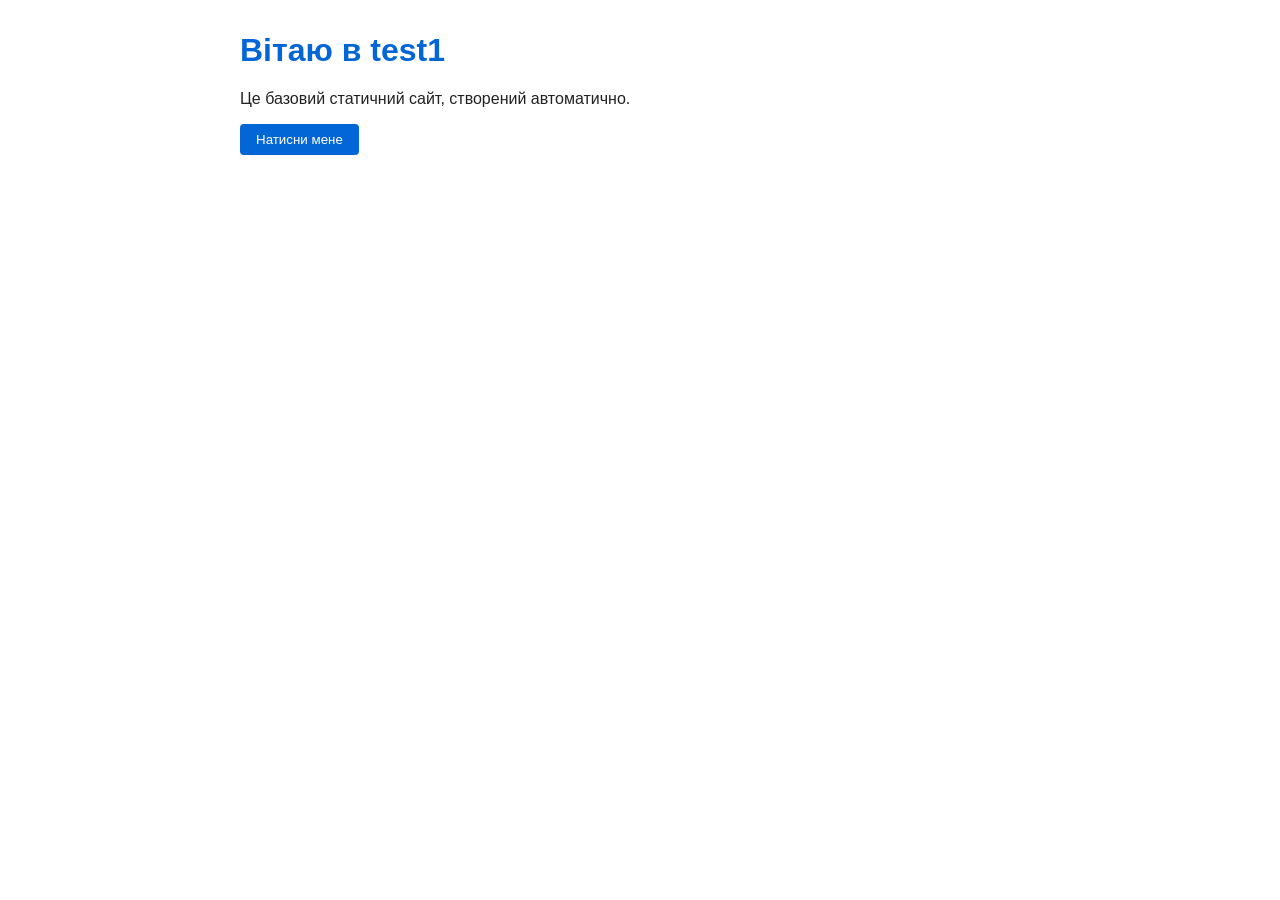
==== index.html @ bb721c0e "Update page title and add favicon Co-authored-by: Copilot <223556219+Copilot@users.noreply.github.co" ====
<!doctype html>
<html lang="uk">
<head>
  <meta charset="utf-8">
  <meta name="viewport" content="width=device-width,initial-scale=1">
  <meta name="description" content="test1 — простий статичний сайт">
  <title>test1 — Вітаємо!</title>
  <link rel="icon" href="favicon.svg" type="image/svg+xml">
  <link rel="stylesheet" href="styles.css">
</head>
<body>
  <header><h1>Вітаю в test1</h1></header>
  <main>
    <p>Це базовий статичний сайт, створений автоматично.</p>
    <button id="clickMe">Натисни мене</button>
    <div id="output"></div>
  </main>
  <script src="script.js"></script>
</body>
</html>
---- styles.css ----
body { font-family: "Segoe UI", Arial, sans-serif; max-width: 800px; margin: 2rem auto; padding: 0 1rem; color: #222; }
header h1 { color: #0366d6; }
button { padding: .5rem 1rem; background: #0366d6; color: #fff; border: none; border-radius: 4px; cursor: pointer; }
#output { margin-top: 1rem; color: #333; }
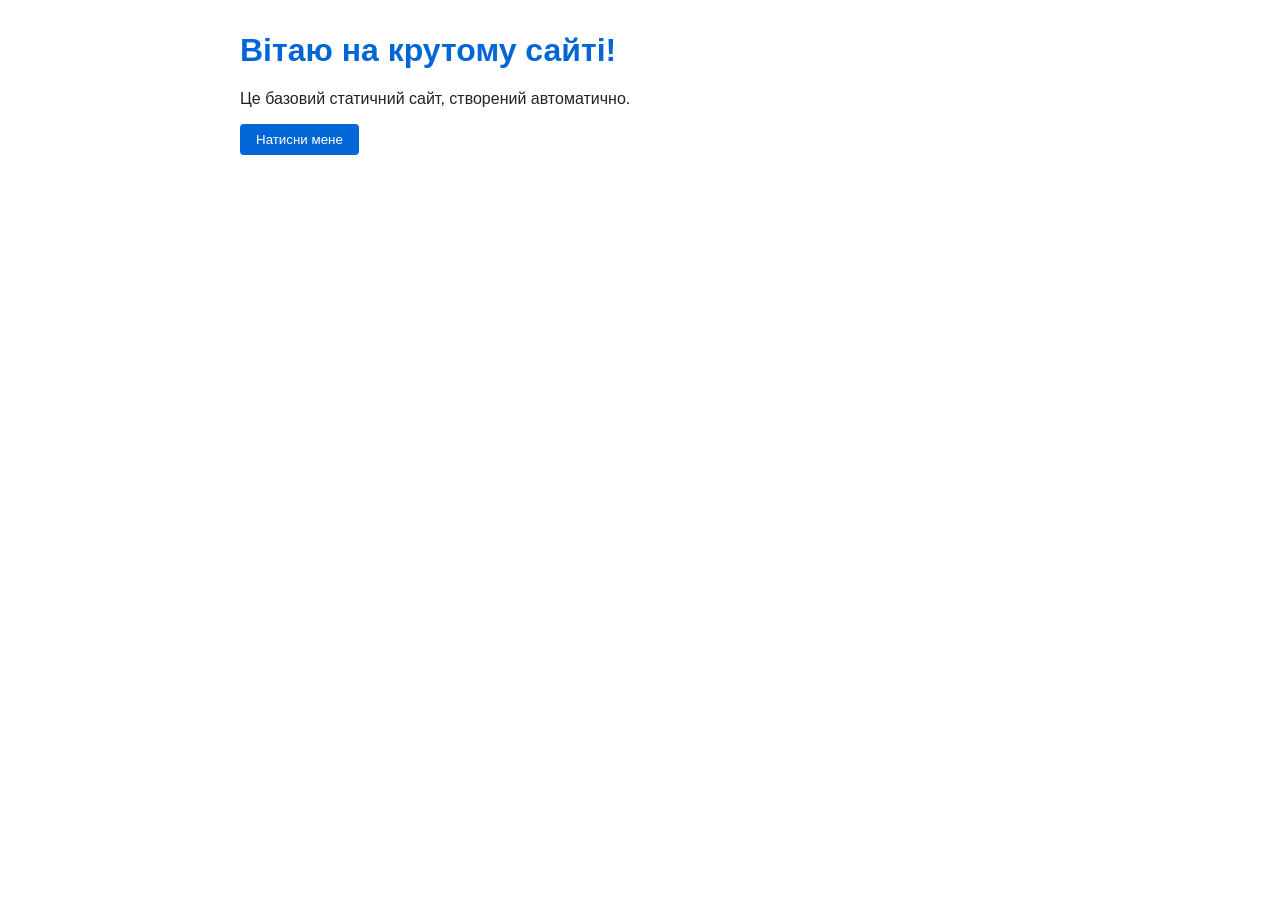
==== commit 63d0ecca: "Replace greeting text in index.html Co-authored-by: Copilot <223556219+Copilot@users.noreply.github." ====
--- a/index.html
+++ b/index.html
@@ -4,12 +4,12 @@
   <meta charset="utf-8">
   <meta name="viewport" content="width=device-width,initial-scale=1">
   <meta name="description" content="test1 — простий статичний сайт">
-  <title>test1 — Вітаємо!</title>
+  <title>НУУ ТАНЮХА!!!</title>
   <link rel="icon" href="favicon.svg" type="image/svg+xml">
   <link rel="stylesheet" href="styles.css">
 </head>
 <body>
-  <header><h1>Вітаю в test1</h1></header>
+  <header><h1>Вітаю на крутому сайті!</h1></header>
   <main>
     <p>Це базовий статичний сайт, створений автоматично.</p>
     <button id="clickMe">Натисни мене</button>
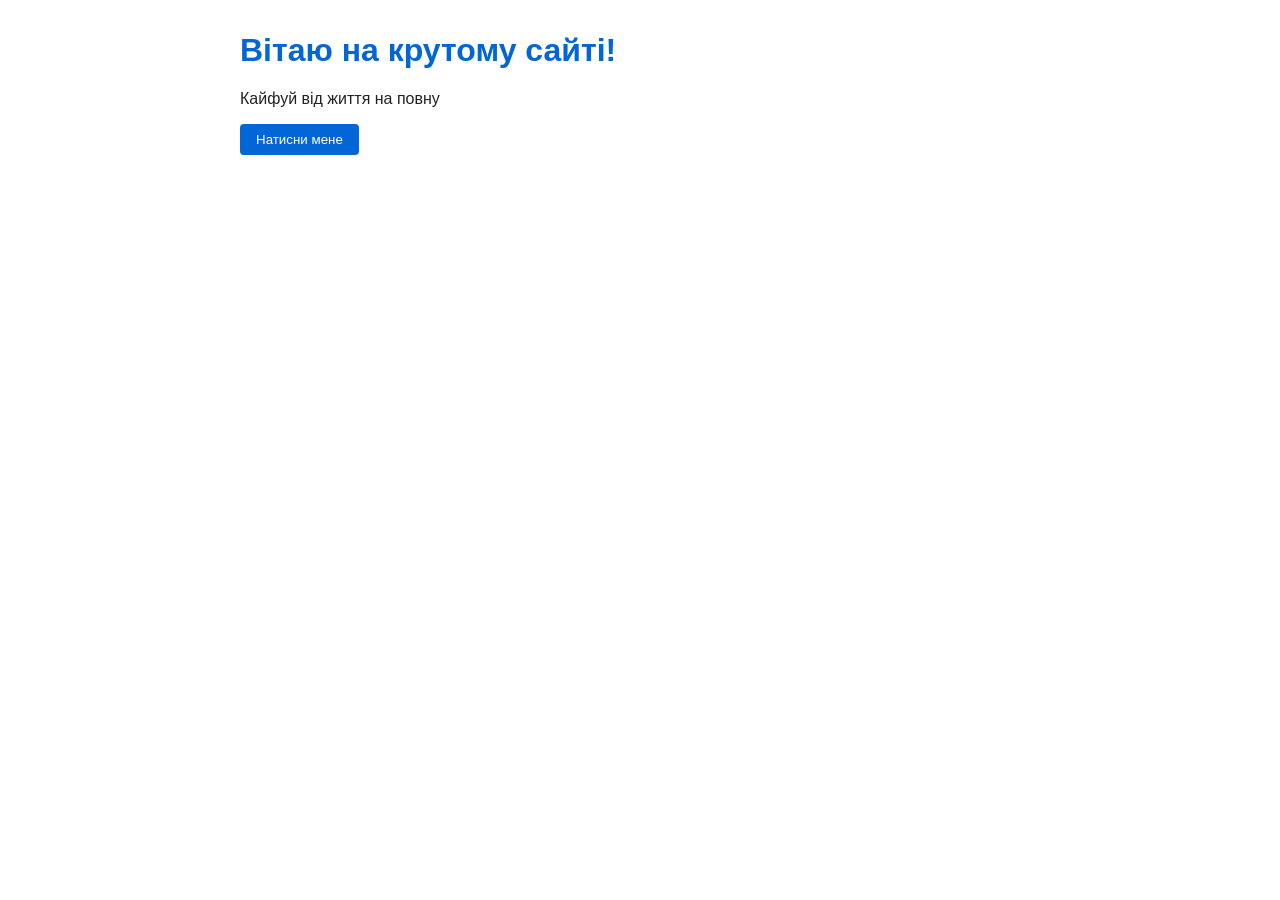
==== commit 7854be83: "Update main paragraph text Co-authored-by: Copilot <223556219+Copilot@users.noreply.github.com>" ====
--- a/index.html
+++ b/index.html
@@ -11,7 +11,7 @@
 <body>
   <header><h1>Вітаю на крутому сайті!</h1></header>
   <main>
-    <p>Це базовий статичний сайт, створений автоматично.</p>
+    <p>Кайфуй від життя на повну</p>
     <button id="clickMe">Натисни мене</button>
     <div id="output"></div>
   </main>
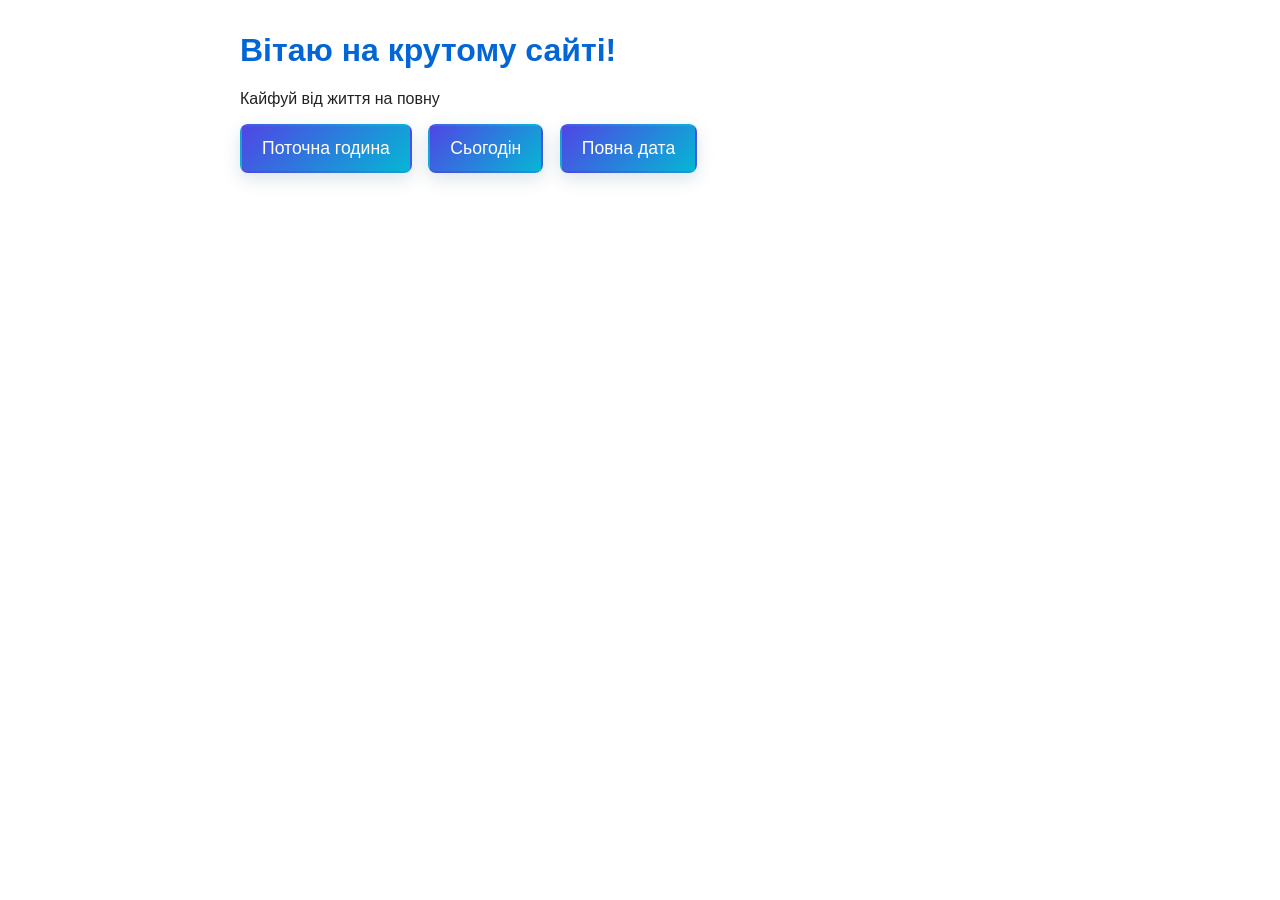
==== commit fa064740: "Force Pages redeploy: add deployed-timestamp comment to index.html Co-authored-by: Copilot <22355621" ====
--- a/index.html
+++ b/index.html
@@ -10,9 +10,12 @@
 </head>
 <body>
   <header><h1>Вітаю на крутому сайті!</h1></header>
+  <!-- deployed-timestamp: 2026-06-21T17:18:00+03:00 -->
   <main>
     <p>Кайфуй від життя на повну</p>
-    <button id="clickMe">Натисни мене</button>
+    <button class="clickMe" id="clickMe1">Поточна година</button>
+    <button class="clickMe" id="clickMe2">Сьогодін</button>
+    <button class="clickMe" id="clickMe3">Повна дата</button>
     <div id="output"></div>
   </main>
   <script src="script.js"></script>
--- a/styles.css
+++ b/styles.css
@@ -1,4 +1,30 @@
 body { font-family: "Segoe UI", Arial, sans-serif; max-width: 800px; margin: 2rem auto; padding: 0 1rem; color: #222; }
 header h1 { color: #0366d6; }
-button { padding: .5rem 1rem; background: #0366d6; color: #fff; border: none; border-radius: 4px; cursor: pointer; }
+button { padding: .5rem 1rem; background: #0366d6; color: #fff; border: none; border-radius: 4px; cursor: pointer; transition: box-shadow 0.15s ease, transform 0.12s ease; }
+
+/* Styles for the three action buttons */
+.clickMe {
+  font-size: 1.1rem;
+  padding: 0.75rem 1.25rem;
+  background: linear-gradient(135deg, #4f46e5 0%, #06b6d4 100%);
+  color: #fff;
+  border: 2px solid transparent;
+  border-radius: 8px;
+  box-shadow: 0 6px 18px rgba(12, 74, 110, 0.15);
+  margin-right: 12px;
+}
+
+/* Remove extra margin after the last button */
+.clickMe:last-child { margin-right: 0; }
+
+.clickMe:hover {
+  transform: translateY(-2px);
+  border-color: rgba(255,255,255,0.6);
+  box-shadow: 0 10px 24px rgba(12,74,110,0.18);
+}
+
+.clickMe:focus {
+  outline: none;
+  box-shadow: 0 0 0 3px rgba(99,102,241,0.15);
+}
 #output { margin-top: 1rem; color: #333; }
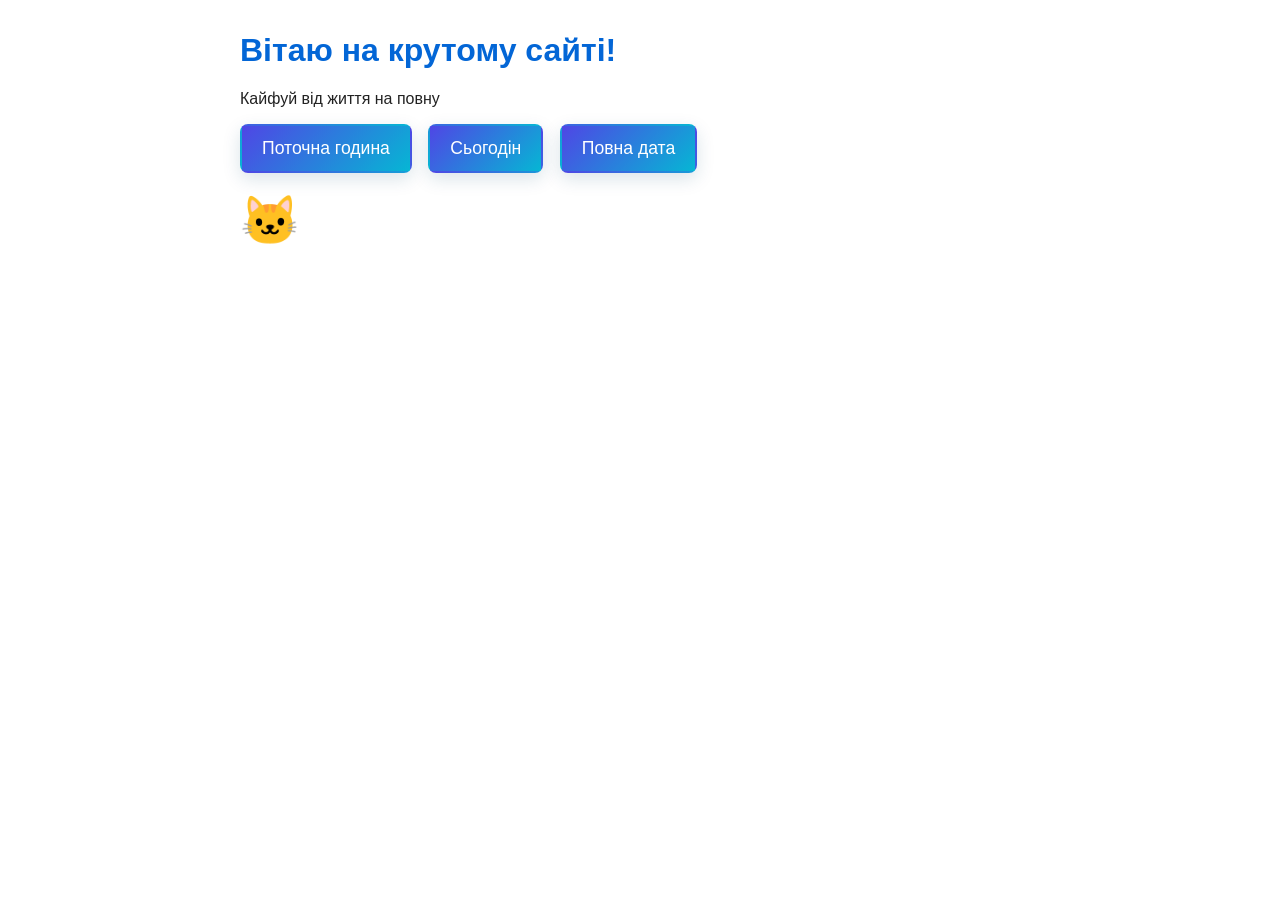
==== commit ff6fac76: "Add animated cat that prompts after 10s of inactivity Co-authored-by: Copilot <223556219+Copilot@use" ====
--- a/index.html
+++ b/index.html
@@ -17,6 +17,10 @@
     <button class="clickMe" id="clickMe2">Сьогодін</button>
     <button class="clickMe" id="clickMe3">Повна дата</button>
     <div id="output"></div>
+    <div id="cat-container" aria-live="polite">
+      <div id="cat" role="img" aria-label="moving cat">🐱</div>
+      <p id="cat-message" class="hidden">ну натискай вже...</p>
+    </div>
   </main>
   <script src="script.js"></script>
 </body>
--- a/styles.css
+++ b/styles.css
@@ -27,4 +27,30 @@
   outline: none;
   box-shadow: 0 0 0 3px rgba(99,102,241,0.15);
 }
-#output { margin-top: 1rem; color: #333; }+#output { margin-top: 1rem; color: #333; }
+
+/* Cat animation and message */
+#cat-container {
+  margin-top: 1.25rem;
+  position: relative;
+  height: 90px;
+  overflow: visible;
+}
+#cat {
+  font-size: 48px;
+  display: inline-block;
+  position: relative;
+  animation: cat-walk 6s linear infinite;
+}
+#cat-message {
+  margin-top: 8px;
+  color: #e11d48; /* red-ish */
+  font-weight: 700;
+}
+.hidden { display: none; }
+
+@keyframes cat-walk {
+  0% { transform: translateX(0); }
+  50% { transform: translateX(80%); }
+  100% { transform: translateX(0); }
+}
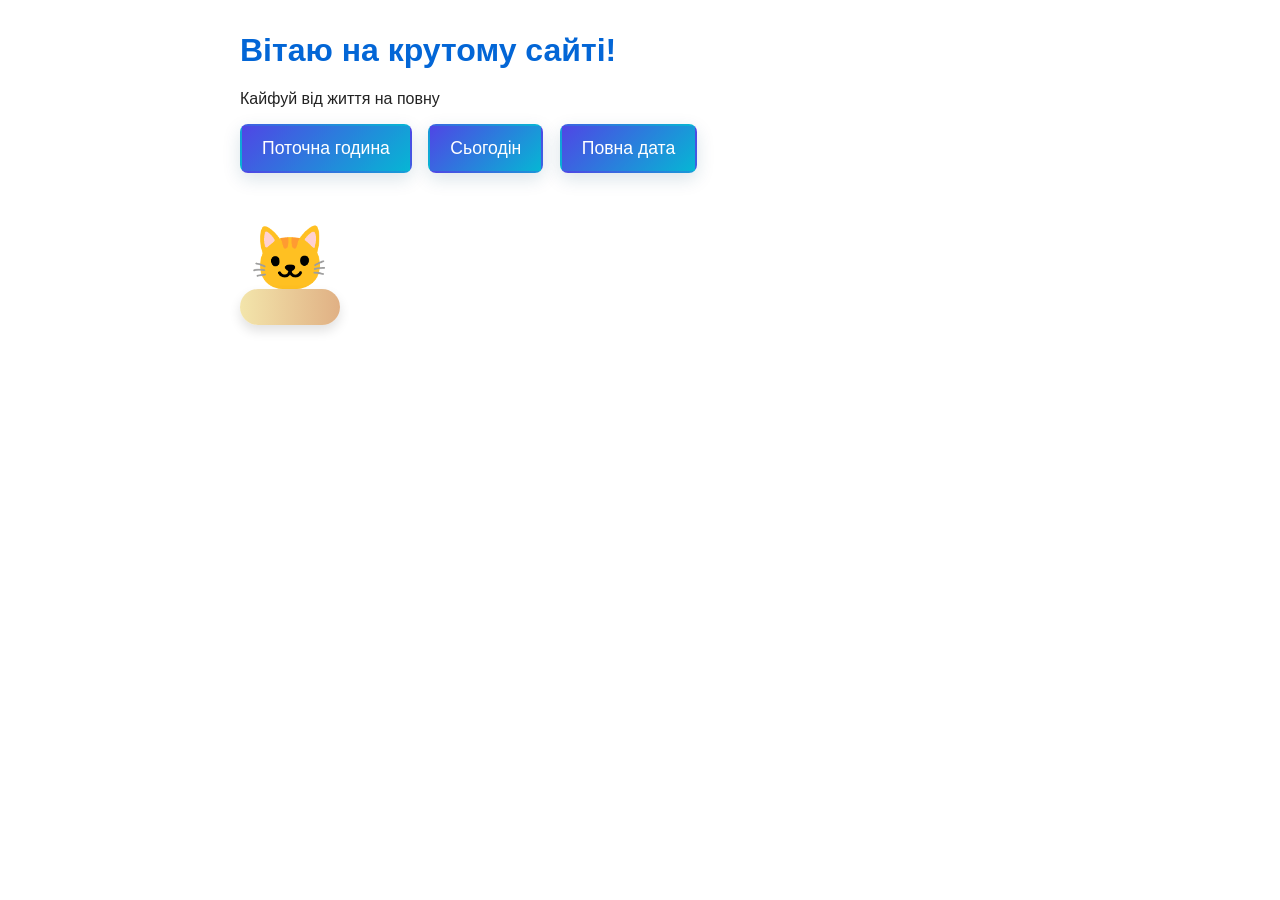
==== commit 2411b436: "Increase cat size, add body element, lower its position Co-authored-by: Copilot <223556219+Copilot@u" ====
--- a/index.html
+++ b/index.html
@@ -18,7 +18,10 @@
     <button class="clickMe" id="clickMe3">Повна дата</button>
     <div id="output"></div>
     <div id="cat-container" aria-live="polite">
-      <div id="cat" role="img" aria-label="moving cat">🐱</div>
+      <div id="cat" role="img" aria-label="moving cat">
+        <span class="cat-head" aria-hidden="true">🐱</span>
+        <span class="cat-body" aria-hidden="true"></span>
+      </div>
       <p id="cat-message" class="hidden">ну натискай вже...</p>
     </div>
   </main>
--- a/styles.css
+++ b/styles.css
@@ -33,19 +33,33 @@
 #cat-container {
   margin-top: 1.25rem;
   position: relative;
-  height: 90px;
+  height: 140px; /* increased to give space for bigger cat */
   overflow: visible;
 }
 #cat {
-  font-size: 48px;
-  display: inline-block;
-  position: relative;
+  font-size: 64px; /* larger */
+  display: flex;
+  flex-direction: column;
+  align-items: center;
+  position: absolute;
+  left: 0;
+  bottom: 8px; /* lower on the page */
   animation: cat-walk 6s linear infinite;
+}
+.cat-head { font-size: 64px; }
+.cat-body {
+  width: 100px;
+  height: 36px;
+  margin-top: -8px;
+  background: linear-gradient(90deg, #f3e5ab 0%, #e0b084 100%);
+  border-radius: 18px;
+  box-shadow: 0 6px 12px rgba(0,0,0,0.12);
 }
 #cat-message {
   margin-top: 8px;
-  color: #e11d48; /* red-ish */
+  color: #e11d48;
   font-weight: 700;
+  text-align: center;
 }
 .hidden { display: none; }
 
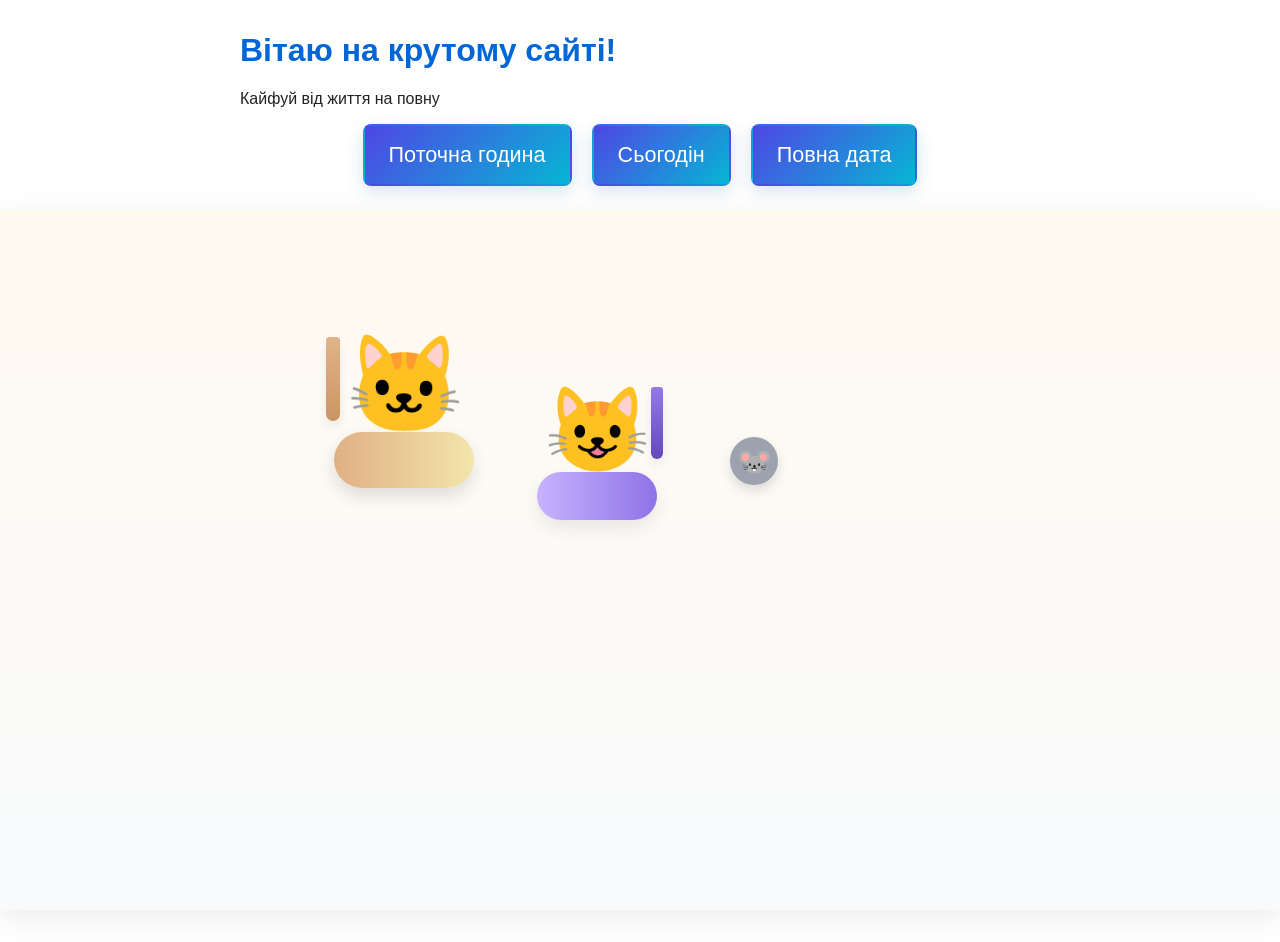
==== commit b9d5b4a8: "Finalize: use minified assets and cleanup temporary files Co-authored-by: Copilot <223556219+Copilot" ====
--- a/index.html
+++ b/index.html
@@ -6,25 +6,33 @@
   <meta name="description" content="test1 — простий статичний сайт">
   <title>НУУ ТАНЮХА!!!</title>
   <link rel="icon" href="favicon.svg" type="image/svg+xml">
-  <link rel="stylesheet" href="styles.css">
+  <link rel="stylesheet" href="styles.min.css">
 </head>
 <body>
   <header><h1>Вітаю на крутому сайті!</h1></header>
   <!-- deployed-timestamp: 2026-06-21T17:18:00+03:00 -->
   <main>
     <p>Кайфуй від життя на повну</p>
-    <button class="clickMe" id="clickMe1">Поточна година</button>
-    <button class="clickMe" id="clickMe2">Сьогодін</button>
-    <button class="clickMe" id="clickMe3">Повна дата</button>
+    <div class="button-row">
+      <button class="clickMe" id="clickMe1">Поточна година</button>
+      <button class="clickMe" id="clickMe2">Сьогодін</button>
+      <button class="clickMe" id="clickMe3">Повна дата</button>
+    </div>
     <div id="output"></div>
     <div id="cat-container" aria-live="polite">
-      <div id="cat" role="img" aria-label="moving cat">
+      <div id="cat" class="cat-item" role="img" aria-label="moving cat">
         <span class="cat-head" aria-hidden="true">🐱</span>
         <span class="cat-body" aria-hidden="true"></span>
+        <span class="cat-tail" aria-hidden="true"></span>
       </div>
-      <p id="cat-message" class="hidden">ну натискай вже...</p>
+      <div id="cat2" class="cat-item" role="img" aria-label="moving cat two">
+        <span class="cat-head2" aria-hidden="true">😺</span>
+        <span class="cat-body2" aria-hidden="true"></span>
+        <span class="cat-tail2" aria-hidden="true"></span>
+      </div>
+      <div id="mouse" role="img" aria-label="mouse">🐭</div>
     </div>
   </main>
-  <script src="script.js"></script>
+  <script src="script.min.js"></script>
 </body>
 </html>
--- a/styles.min.css
+++ b/styles.min.css
@@ -0,0 +1 @@
+body{font-family:"Segoe UI",Arial,sans-serif;max-width:800px;margin:2rem auto;padding:0 1rem;color:#222}header h1{color:#0366d6}button{padding:.5rem 1rem;background:#0366d6;color:#fff;border:none;border-radius:4px;cursor:pointer;transition:box-shadow .15s ease,transform .12s ease}.button-row{display:flex;justify-content:center;gap:20px;flex-wrap:wrap;align-items:center}.clickMe{font-size:1.1rem;padding:.75rem 1.25rem;background:linear-gradient(135deg,#4f46e5 0%,#06b6d4 100%);color:#fff;border:2px solid transparent;border-radius:8px;box-shadow:0 6px 18px rgba(12,74,110,.15)}.clickMe:hover{transform:translateY(-2px);border-color:rgba(255,255,255,.6);box-shadow:0 10px 24px rgba(12,74,110,.18)}.clickMe:focus{outline:none;box-shadow:0 0 0 3px rgba(99,102,241,.15)}#output{margin-top:1rem;color:#333}#cat-container{width:100vw;max-width:1800px;height:max(400px,calc(100vh - 200px));margin:1.5rem 0 0 0;position:relative;left:50%;transform:translateX(-50%);overflow:hidden;border-radius:0;background:linear-gradient(180deg,#fffaf0 0%,#f8fafc 100%);box-shadow:0 8px 30px rgba(2,6,23,.08);box-sizing:border-box}body{overflow-x:hidden}.cat-item{position:absolute;transition:left 1.1s ease,top 1.1s ease,transform .3s ease;will-change:left,top,transform;pointer-events:none;display:flex;flex-direction:column;align-items:center}#cat{left:0;top:0}#cat .cat-head{font-size:96px;display:block}#cat .cat-body{width:140px;height:56px;margin-top:-10px;background:linear-gradient(90deg,#f3e5ab 0%,#e0b084 100%);border-radius:28px;box-shadow:0 8px 18px rgba(0,0,0,.12);position:relative}#cat .cat-tail{position:absolute;width:14px;height:84px;right:-8px;top:8px;background:linear-gradient(180deg,#e0b084 0%,#c88f5a 100%);border-radius:10px 10px 20px 20px;transform-origin:top center;box-shadow:0 6px 12px rgba(0,0,0,.08);animation:tail-wag .6s ease-in-out infinite;opacity:.95}#cat2{left:40px;top:120px}#cat2 .cat-head2{font-size:84px;display:block}#cat2 .cat-body2{width:120px;height:48px;margin-top:-8px;background:linear-gradient(90deg,#c7b3ff 0%,#8f73e6 100%);border-radius:24px;box-shadow:0 8px 18px rgba(0,0,0,.08);position:relative}#cat2 .cat-tail2{position:absolute;width:12px;height:72px;right:-6px;top:6px;background:linear-gradient(180deg,#8f73e6 0%,#5b3fb8 100%);border-radius:8px 8px 16px 16px;transform-origin:top center;box-shadow:0 6px 12px rgba(0,0,0,.08);animation:tail-wag-slow .9s ease-in-out infinite;opacity:.95}@keyframes tail-wag{0%{transform:rotate(18deg)}25%{transform:rotate(-14deg)}50%{transform:rotate(8deg)}75%{transform:rotate(-10deg)}100%{transform:rotate(18deg)}}@keyframes tail-wag-slow{0%{transform:rotate(20deg)}50%{transform:rotate(-12deg)}100%{transform:rotate(20deg)}}#mouse{position:absolute;width:48px;height:48px;left:20px;top:20px;display:flex;align-items:center;justify-content:center;font-size:28px;background:#9ca3af;color:#fff;border-radius:50%;box-shadow:0 6px 12px rgba(0,0,0,.12);transition:left .45s linear,top .45s linear,transform .2s ease;z-index:20;pointer-events:none}.cheese{position:absolute;width:28px;height:22px;display:flex;align-items:center;justify-content:center;font-size:20px;left:0;top:0;background:linear-gradient(180deg,#fef3c7 0%,#f59e0b 100%);border-radius:6px;box-shadow:0 6px 12px rgba(0,0,0,.12);z-index:25;transition:transform .12s ease,opacity .12s ease}.cheese:after{content:'🧀'}.food{position:absolute;width:18px;height:18px;border-radius:50%;box-shadow:0 4px 8px rgba(0,0,0,.12);z-index:30;transform-origin:center;transition:transform .12s ease,opacity .12s ease}.food.owner1{background:#f59e0b}.food.owner2{background:#7c3aed}#cat-message{position:absolute;left:50%;transform:translateX(-50%);bottom:8px;color:#e11d48;font-weight:700;text-align:center}.hidden{display:none}.clickMe{font-size:1.35rem;padding:1rem 1.5rem}
